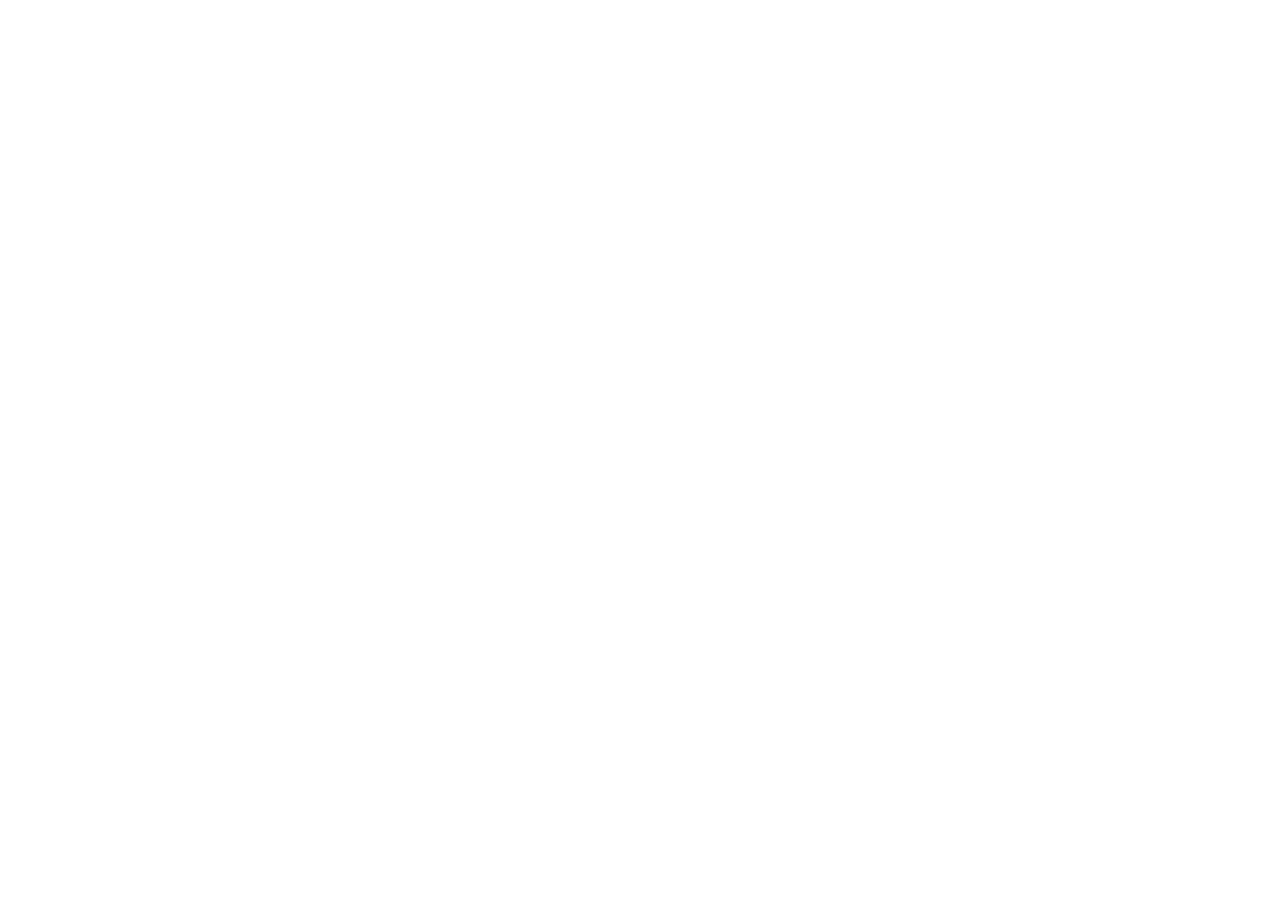
==== login.html @ e429cd85 "在login分支上修改了index和login页面" ====
<!DOCTYPE html>
<html lang="en">
<head>
    <meta charset="UTF-8">
    <meta name="viewport" content="width=device-width, initial-scale=1.0">
    <meta http-equiv="X-UA-Compatible" content="ie=edge">
    <title>Document</title>
</head>
<body>
    
</body>
</html>
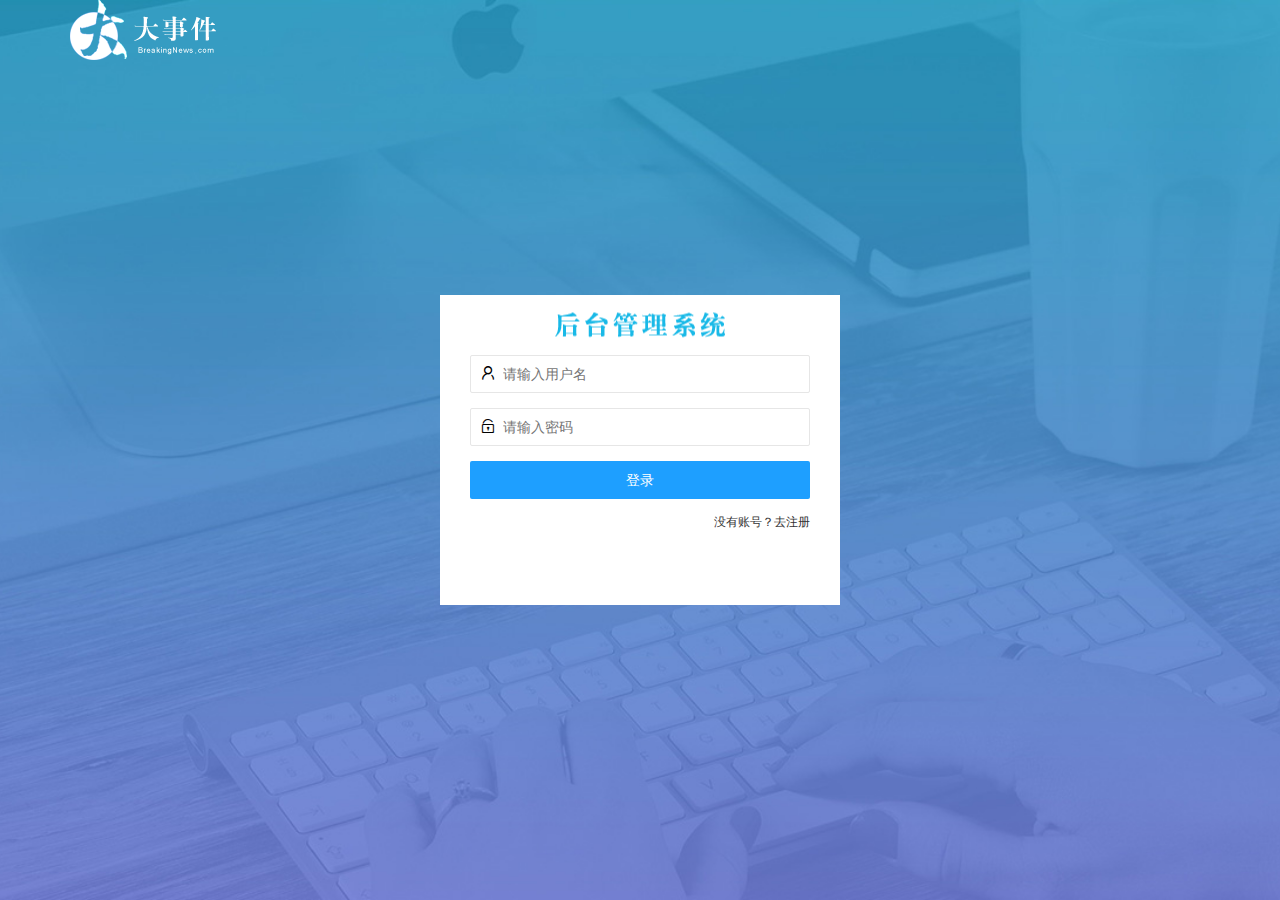
==== commit af716e9b: "在login分支上做了简单的登录页面" ====
--- a/login.html
+++ b/login.html
@@ -4,9 +4,72 @@
     <meta charset="UTF-8">
     <meta name="viewport" content="width=device-width, initial-scale=1.0">
     <meta http-equiv="X-UA-Compatible" content="ie=edge">
-    <title>Document</title>
+    <link rel="stylesheet" href="./assets/css/login.css">
+    <link rel="stylesheet" href="/assets/lib/layui/css/layui.css" />
+    <title>大事件-登录-注册</title>
 </head>
 <body>
-    
+    <!-- logo -->
+    <div class="layui-main">
+        <img src="./assets/images/logo.png" alt="">
+    </div>
+
+    <!-- 登录注册区域 -->
+    <div class="loginAndRegBox">
+        <div class="title-box">
+            <img src="./assets/images/login_title.png" alt="" id="title-pic">
+        </div>
+
+        <!-- 登录的div -->
+        <div class="login-box">
+            <form class="layui-form">
+                <!-- 用户名 -->
+                <div class="layui-form-item">
+                    <i class="layui-icon layui-icon-username"></i>
+                    <input type="text" name="username" required lay-verify="required" placeholder="请输入用户名" autocomplete="off" class="layui-input" />
+                  </div>
+                  <!-- 密码 -->
+                  <div class="layui-form-item">
+                    <i class="layui-icon layui-icon-password"></i>
+                    <input type="password" name="password" required lay-verify="required|pwd" placeholder="请输入密码" autocomplete="off" class="layui-input" />
+                  </div>
+                <div class="layui-form-item">
+                        <button class="layui-btn layui-btn-fluid layui-btn-normal" lay-submit>登录</button>
+                </div>
+                <div class="layui-form-item links">
+                    <a href="javascript:;" id="link_reg">没有账号？去注册</a>
+                </div>
+            </form>    
+        </div>
+
+        <!-- 注册表单 -->
+        <div class="reg-box" style="display:none">
+            <form class="layui-form">
+                <!-- 用户名 -->
+                <div class="layui-form-item">
+                    <i class="layui-icon layui-icon-username"></i>
+                    <input type="text" name="username" required lay-verify="required" placeholder="请输入用户名" autocomplete="off" class="layui-input" />
+                  </div>
+                  <!-- 密码 -->
+                  <div class="layui-form-item">
+                    <i class="layui-icon layui-icon-password"></i>
+                    <input type="password" name="password" required lay-verify="required|pwd" placeholder="请输入密码" autocomplete="off" class="layui-input" />
+                  </div>
+                  <div class="layui-form-item">
+                    <i class="layui-icon layui-icon-password"></i>
+                    <input type="password" name="repassword" required lay-verify="required|pwd" placeholder="请输入密码" autocomplete="off" class="layui-input" />
+                  </div>
+                <div class="layui-form-item">
+                        <button class="layui-btn layui-btn-fluid layui-btn-normal" lay-submit>注册</button>
+                </div>
+                <div class="layui-form-item links">
+                    <a href="javascript:;" id="link_login">去登录</a>
+                </div>
+            </form>    
+        </div>
+    </div>
+
+    <script src="./assets/lib/jquery.js"></script>
+    <script src="./assets/js/login.js"></script>
 </body>
 </html>--- a/assets/css/login.css
+++ b/assets/css/login.css
@@ -0,0 +1,66 @@
+html, body{
+    margin: 0 ;
+    padding: 0;
+    height: 100%;
+    width: 100%;
+    /* 设置背景图片不添加高度设置不显示 */
+    background: url("/assets/images/login_bg.jpg") no-repeat center;
+    /* background-color: purple; */
+
+    background-size: cover;
+}
+
+.logo{
+    background:url("/assets/images/logo.png");
+}
+
+.loginAndRegBox{
+    position: absolute;
+    width: 400px;
+    height: 310px;
+    left: 50%;
+    top: 50%;
+    transform: translate(-50%,-50%);
+    background-color: #fff;
+}
+
+.title-box{
+    position: relative;
+    height: 60px;
+    /* background-color: purple; */
+}
+
+#title-pic{
+    position: absolute;
+    left: 50%;
+    top: 50%;
+    transform: translate(-50%,-50%);
+}
+
+.layui-form{
+    padding: 0 30px;
+}
+
+.links{
+    display: flex;
+    justify-content: flex-end;
+}
+
+.links a {
+    font-size: 12px;
+  }
+
+  .layui-form-item {
+    position: relative;
+  }
+
+  
+  .layui-icon {
+    position: absolute;
+    left: 10px;
+    top: 10px;
+  }
+
+  .layui-input{
+    padding-left: 32px !important;
+  }--- a/assets/lib/layui/css/layui.css
+++ b/assets/lib/layui/css/layui.css
@@ -0,0 +1,2 @@
+/** layui-v2.5.5 MIT License By https://www.layui.com */
+ .layui-inline,img{display:inline-block;vertical-align:middle}h1,h2,h3,h4,h5,h6{font-weight:400}.layui-edge,.layui-header,.layui-inline,.layui-main{position:relative}.layui-body,.layui-edge,.layui-elip{overflow:hidden}.layui-btn,.layui-edge,.layui-inline,img{vertical-align:middle}.layui-btn,.layui-disabled,.layui-icon,.layui-unselect{-moz-user-select:none;-webkit-user-select:none;-ms-user-select:none}.layui-elip,.layui-form-checkbox span,.layui-form-pane .layui-form-label{text-overflow:ellipsis;white-space:nowrap}.layui-breadcrumb,.layui-tree-btnGroup{visibility:hidden}blockquote,body,button,dd,div,dl,dt,form,h1,h2,h3,h4,h5,h6,input,li,ol,p,pre,td,textarea,th,ul{margin:0;padding:0;-webkit-tap-highlight-color:rgba(0,0,0,0)}a:active,a:hover{outline:0}img{border:none}li{list-style:none}table{border-collapse:collapse;border-spacing:0}h4,h5,h6{font-size:100%}button,input,optgroup,option,select,textarea{font-family:inherit;font-size:inherit;font-style:inherit;font-weight:inherit;outline:0}pre{white-space:pre-wrap;white-space:-moz-pre-wrap;white-space:-pre-wrap;white-space:-o-pre-wrap;word-wrap:break-word}body{line-height:24px;font:14px Helvetica Neue,Helvetica,PingFang SC,Tahoma,Arial,sans-serif}hr{height:1px;margin:10px 0;border:0;clear:both}a{color:#333;text-decoration:none}a:hover{color:#777}a cite{font-style:normal;*cursor:pointer}.layui-border-box,.layui-border-box *{box-sizing:border-box}.layui-box,.layui-box *{box-sizing:content-box}.layui-clear{clear:both;*zoom:1}.layui-clear:after{content:'\20';clear:both;*zoom:1;display:block;height:0}.layui-inline{*display:inline;*zoom:1}.layui-edge{display:inline-block;width:0;height:0;border-width:6px;border-style:dashed;border-color:transparent}.layui-edge-top{top:-4px;border-bottom-color:#999;border-bottom-style:solid}.layui-edge-right{border-left-color:#999;border-left-style:solid}.layui-edge-bottom{top:2px;border-top-color:#999;border-top-style:solid}.layui-edge-left{border-right-color:#999;border-right-style:solid}.layui-disabled,.layui-disabled:hover{color:#d2d2d2!important;cursor:not-allowed!important}.layui-circle{border-radius:100%}.layui-show{display:block!important}.layui-hide{display:none!important}@font-face{font-family:layui-icon;src:url(../font/iconfont.eot?v=250);src:url(../font/iconfont.eot?v=250#iefix) format('embedded-opentype'),url(../font/iconfont.woff2?v=250) format('woff2'),url(../font/iconfont.woff?v=250) format('woff'),url(../font/iconfont.ttf?v=250) format('truetype'),url(../font/iconfont.svg?v=250#layui-icon) format('svg')}.layui-icon{font-family:layui-icon!important;font-size:16px;font-style:normal;-webkit-font-smoothing:antialiased;-moz-osx-font-smoothing:grayscale}.layui-icon-reply-fill:before{content:"\e611"}.layui-icon-set-fill:before{content:"\e614"}.layui-icon-menu-fill:before{content:"\e60f"}.layui-icon-search:before{content:"\e615"}.layui-icon-share:before{content:"\e641"}.layui-icon-set-sm:before{content:"\e620"}.layui-icon-engine:before{content:"\e628"}.layui-icon-close:before{content:"\1006"}.layui-icon-close-fill:before{content:"\1007"}.layui-icon-chart-screen:before{content:"\e629"}.layui-icon-star:before{content:"\e600"}.layui-icon-circle-dot:before{content:"\e617"}.layui-icon-chat:before{content:"\e606"}.layui-icon-release:before{content:"\e609"}.layui-icon-list:before{content:"\e60a"}.layui-icon-chart:before{content:"\e62c"}.layui-icon-ok-circle:before{content:"\1005"}.layui-icon-layim-theme:before{content:"\e61b"}.layui-icon-table:before{content:"\e62d"}.layui-icon-right:before{content:"\e602"}.layui-icon-left:before{content:"\e603"}.layui-icon-cart-simple:before{content:"\e698"}.layui-icon-face-cry:before{content:"\e69c"}.layui-icon-face-smile:before{content:"\e6af"}.layui-icon-survey:before{content:"\e6b2"}.layui-icon-tree:before{content:"\e62e"}.layui-icon-upload-circle:before{content:"\e62f"}.layui-icon-add-circle:before{content:"\e61f"}.layui-icon-download-circle:before{content:"\e601"}.layui-icon-templeate-1:before{content:"\e630"}.layui-icon-util:before{content:"\e631"}.layui-icon-face-surprised:before{content:"\e664"}.layui-icon-edit:before{content:"\e642"}.layui-icon-speaker:before{content:"\e645"}.layui-icon-down:before{content:"\e61a"}.layui-icon-file:before{content:"\e621"}.layui-icon-layouts:before{content:"\e632"}.layui-icon-rate-half:before{content:"\e6c9"}.layui-icon-add-circle-fine:before{content:"\e608"}.layui-icon-prev-circle:before{content:"\e633"}.layui-icon-read:before{content:"\e705"}.layui-icon-404:before{content:"\e61c"}.layui-icon-carousel:before{content:"\e634"}.layui-icon-help:before{content:"\e607"}.layui-icon-code-circle:before{content:"\e635"}.layui-icon-water:before{content:"\e636"}.layui-icon-username:before{content:"\e66f"}.layui-icon-find-fill:before{content:"\e670"}.layui-icon-about:before{content:"\e60b"}.layui-icon-location:before{content:"\e715"}.layui-icon-up:before{content:"\e619"}.layui-icon-pause:before{content:"\e651"}.layui-icon-date:before{content:"\e637"}.layui-icon-layim-uploadfile:before{content:"\e61d"}.layui-icon-delete:before{content:"\e640"}.layui-icon-play:before{content:"\e652"}.layui-icon-top:before{content:"\e604"}.layui-icon-friends:before{content:"\e612"}.layui-icon-refresh-3:before{content:"\e9aa"}.layui-icon-ok:before{content:"\e605"}.layui-icon-layer:before{content:"\e638"}.layui-icon-face-smile-fine:before{content:"\e60c"}.layui-icon-dollar:before{content:"\e659"}.layui-icon-group:before{content:"\e613"}.layui-icon-layim-download:before{content:"\e61e"}.layui-icon-picture-fine:before{content:"\e60d"}.layui-icon-link:before{content:"\e64c"}.layui-icon-diamond:before{content:"\e735"}.layui-icon-log:before{content:"\e60e"}.layui-icon-rate-solid:before{content:"\e67a"}.layui-icon-fonts-del:before{content:"\e64f"}.layui-icon-unlink:before{content:"\e64d"}.layui-icon-fonts-clear:before{content:"\e639"}.layui-icon-triangle-r:before{content:"\e623"}.layui-icon-circle:before{content:"\e63f"}.layui-icon-radio:before{content:"\e643"}.layui-icon-align-center:before{content:"\e647"}.layui-icon-align-right:before{content:"\e648"}.layui-icon-align-left:before{content:"\e649"}.layui-icon-loading-1:before{content:"\e63e"}.layui-icon-return:before{content:"\e65c"}.layui-icon-fonts-strong:before{content:"\e62b"}.layui-icon-upload:before{content:"\e67c"}.layui-icon-dialogue:before{content:"\e63a"}.layui-icon-video:before{content:"\e6ed"}.layui-icon-headset:before{content:"\e6fc"}.layui-icon-cellphone-fine:before{content:"\e63b"}.layui-icon-add-1:before{content:"\e654"}.layui-icon-face-smile-b:before{content:"\e650"}.layui-icon-fonts-html:before{content:"\e64b"}.layui-icon-form:before{content:"\e63c"}.layui-icon-cart:before{content:"\e657"}.layui-icon-camera-fill:before{content:"\e65d"}.layui-icon-tabs:before{content:"\e62a"}.layui-icon-fonts-code:before{content:"\e64e"}.layui-icon-fire:before{content:"\e756"}.layui-icon-set:before{content:"\e716"}.layui-icon-fonts-u:before{content:"\e646"}.layui-icon-triangle-d:before{content:"\e625"}.layui-icon-tips:before{content:"\e702"}.layui-icon-picture:before{content:"\e64a"}.layui-icon-more-vertical:before{content:"\e671"}.layui-icon-flag:before{content:"\e66c"}.layui-icon-loading:before{content:"\e63d"}.layui-icon-fonts-i:before{content:"\e644"}.layui-icon-refresh-1:before{content:"\e666"}.layui-icon-rmb:before{content:"\e65e"}.layui-icon-home:before{content:"\e68e"}.layui-icon-user:before{content:"\e770"}.layui-icon-notice:before{content:"\e667"}.layui-icon-login-weibo:before{content:"\e675"}.layui-icon-voice:before{content:"\e688"}.layui-icon-upload-drag:before{content:"\e681"}.layui-icon-login-qq:before{content:"\e676"}.layui-icon-snowflake:before{content:"\e6b1"}.layui-icon-file-b:before{content:"\e655"}.layui-icon-template:before{content:"\e663"}.layui-icon-auz:before{content:"\e672"}.layui-icon-console:before{content:"\e665"}.layui-icon-app:before{content:"\e653"}.layui-icon-prev:before{content:"\e65a"}.layui-icon-website:before{content:"\e7ae"}.layui-icon-next:before{content:"\e65b"}.layui-icon-component:before{content:"\e857"}.layui-icon-more:before{content:"\e65f"}.layui-icon-login-wechat:before{content:"\e677"}.layui-icon-shrink-right:before{content:"\e668"}.layui-icon-spread-left:before{content:"\e66b"}.layui-icon-camera:before{content:"\e660"}.layui-icon-note:before{content:"\e66e"}.layui-icon-refresh:before{content:"\e669"}.layui-icon-female:before{content:"\e661"}.layui-icon-male:before{content:"\e662"}.layui-icon-password:before{content:"\e673"}.layui-icon-senior:before{content:"\e674"}.layui-icon-theme:before{content:"\e66a"}.layui-icon-tread:before{content:"\e6c5"}.layui-icon-praise:before{content:"\e6c6"}.layui-icon-star-fill:before{content:"\e658"}.layui-icon-rate:before{content:"\e67b"}.layui-icon-template-1:before{content:"\e656"}.layui-icon-vercode:before{content:"\e679"}.layui-icon-cellphone:before{content:"\e678"}.layui-icon-screen-full:before{content:"\e622"}.layui-icon-screen-restore:before{content:"\e758"}.layui-icon-cols:before{content:"\e610"}.layui-icon-export:before{content:"\e67d"}.layui-icon-print:before{content:"\e66d"}.layui-icon-slider:before{content:"\e714"}.layui-icon-addition:before{content:"\e624"}.layui-icon-subtraction:before{content:"\e67e"}.layui-icon-service:before{content:"\e626"}.layui-icon-transfer:before{content:"\e691"}.layui-main{width:1140px;margin:0 auto}.layui-header{z-index:1000;height:60px}.layui-header a:hover{transition:all .5s;-webkit-transition:all .5s}.layui-side{position:fixed;left:0;top:0;bottom:0;z-index:999;width:200px;overflow-x:hidden}.layui-side-scroll{position:relative;width:220px;height:100%;overflow-x:hidden}.layui-body{position:absolute;left:200px;right:0;top:0;bottom:0;z-index:998;width:auto;overflow-y:auto;box-sizing:border-box}.layui-layout-body{overflow:hidden}.layui-layout-admin .layui-header{background-color:#23262E}.layui-layout-admin .layui-side{top:60px;width:200px;overflow-x:hidden}.layui-layout-admin .layui-body{position:fixed;top:60px;bottom:44px}.layui-layout-admin .layui-main{width:auto;margin:0 15px}.layui-layout-admin .layui-footer{position:fixed;left:200px;right:0;bottom:0;height:44px;line-height:44px;padding:0 15px;background-color:#eee}.layui-layout-admin .layui-logo{position:absolute;left:0;top:0;width:200px;height:100%;line-height:60px;text-align:center;color:#009688;font-size:16px}.layui-layout-admin .layui-header .layui-nav{background:0 0}.layui-layout-left{position:absolute!important;left:200px;top:0}.layui-layout-right{position:absolute!important;right:0;top:0}.layui-container{position:relative;margin:0 auto;padding:0 15px;box-sizing:border-box}.layui-fluid{position:relative;margin:0 auto;padding:0 15px}.layui-row:after,.layui-row:before{content:'';display:block;clear:both}.layui-col-lg1,.layui-col-lg10,.layui-col-lg11,.layui-col-lg12,.layui-col-lg2,.layui-col-lg3,.layui-col-lg4,.layui-col-lg5,.layui-col-lg6,.layui-col-lg7,.layui-col-lg8,.layui-col-lg9,.layui-col-md1,.layui-col-md10,.layui-col-md11,.layui-col-md12,.layui-col-md2,.layui-col-md3,.layui-col-md4,.layui-col-md5,.layui-col-md6,.layui-col-md7,.layui-col-md8,.layui-col-md9,.layui-col-sm1,.layui-col-sm10,.layui-col-sm11,.layui-col-sm12,.layui-col-sm2,.layui-col-sm3,.layui-col-sm4,.layui-col-sm5,.layui-col-sm6,.layui-col-sm7,.layui-col-sm8,.layui-col-sm9,.layui-col-xs1,.layui-col-xs10,.layui-col-xs11,.layui-col-xs12,.layui-col-xs2,.layui-col-xs3,.layui-col-xs4,.layui-col-xs5,.layui-col-xs6,.layui-col-xs7,.layui-col-xs8,.layui-col-xs9{position:relative;display:block;box-sizing:border-box}.layui-col-xs1,.layui-col-xs10,.layui-col-xs11,.layui-col-xs12,.layui-col-xs2,.layui-col-xs3,.layui-col-xs4,.layui-col-xs5,.layui-col-xs6,.layui-col-xs7,.layui-col-xs8,.layui-col-xs9{float:left}.layui-col-xs1{width:8.33333333%}.layui-col-xs2{width:16.66666667%}.layui-col-xs3{width:25%}.layui-col-xs4{width:33.33333333%}.layui-col-xs5{width:41.66666667%}.layui-col-xs6{width:50%}.layui-col-xs7{width:58.33333333%}.layui-col-xs8{width:66.66666667%}.layui-col-xs9{width:75%}.layui-col-xs10{width:83.33333333%}.layui-col-xs11{width:91.66666667%}.layui-col-xs12{width:100%}.layui-col-xs-offset1{margin-left:8.33333333%}.layui-col-xs-offset2{margin-left:16.66666667%}.layui-col-xs-offset3{margin-left:25%}.layui-col-xs-offset4{margin-left:33.33333333%}.layui-col-xs-offset5{margin-left:41.66666667%}.layui-col-xs-offset6{margin-left:50%}.layui-col-xs-offset7{margin-left:58.33333333%}.layui-col-xs-offset8{margin-left:66.66666667%}.layui-col-xs-offset9{margin-left:75%}.layui-col-xs-offset10{margin-left:83.33333333%}.layui-col-xs-offset11{margin-left:91.66666667%}.layui-col-xs-offset12{margin-left:100%}@media screen and (max-width:768px){.layui-hide-xs{display:none!important}.layui-show-xs-block{display:block!important}.layui-show-xs-inline{display:inline!important}.layui-show-xs-inline-block{display:inline-block!important}}@media screen and (min-width:768px){.layui-container{width:750px}.layui-hide-sm{display:none!important}.layui-show-sm-block{display:block!important}.layui-show-sm-inline{display:inline!important}.layui-show-sm-inline-block{display:inline-block!important}.layui-col-sm1,.layui-col-sm10,.layui-col-sm11,.layui-col-sm12,.layui-col-sm2,.layui-col-sm3,.layui-col-sm4,.layui-col-sm5,.layui-col-sm6,.layui-col-sm7,.layui-col-sm8,.layui-col-sm9{float:left}.layui-col-sm1{width:8.33333333%}.layui-col-sm2{width:16.66666667%}.layui-col-sm3{width:25%}.layui-col-sm4{width:33.33333333%}.layui-col-sm5{width:41.66666667%}.layui-col-sm6{width:50%}.layui-col-sm7{width:58.33333333%}.layui-col-sm8{width:66.66666667%}.layui-col-sm9{width:75%}.layui-col-sm10{width:83.33333333%}.layui-col-sm11{width:91.66666667%}.layui-col-sm12{width:100%}.layui-col-sm-offset1{margin-left:8.33333333%}.layui-col-sm-offset2{margin-left:16.66666667%}.layui-col-sm-offset3{margin-left:25%}.layui-col-sm-offset4{margin-left:33.33333333%}.layui-col-sm-offset5{margin-left:41.66666667%}.layui-col-sm-offset6{margin-left:50%}.layui-col-sm-offset7{margin-left:58.33333333%}.layui-col-sm-offset8{margin-left:66.66666667%}.layui-col-sm-offset9{margin-left:75%}.layui-col-sm-offset10{margin-left:83.33333333%}.layui-col-sm-offset11{margin-left:91.66666667%}.layui-col-sm-offset12{margin-left:100%}}@media screen and (min-width:992px){.layui-container{width:970px}.layui-hide-md{display:none!important}.layui-show-md-block{display:block!important}.layui-show-md-inline{display:inline!important}.layui-show-md-inline-block{display:inline-block!important}.layui-col-md1,.layui-col-md10,.layui-col-md11,.layui-col-md12,.layui-col-md2,.layui-col-md3,.layui-col-md4,.layui-col-md5,.layui-col-md6,.layui-col-md7,.layui-col-md8,.layui-col-md9{float:left}.layui-col-md1{width:8.33333333%}.layui-col-md2{width:16.66666667%}.layui-col-md3{width:25%}.layui-col-md4{width:33.33333333%}.layui-col-md5{width:41.66666667%}.layui-col-md6{width:50%}.layui-col-md7{width:58.33333333%}.layui-col-md8{width:66.66666667%}.layui-col-md9{width:75%}.layui-col-md10{width:83.33333333%}.layui-col-md11{width:91.66666667%}.layui-col-md12{width:100%}.layui-col-md-offset1{margin-left:8.33333333%}.layui-col-md-offset2{margin-left:16.66666667%}.layui-col-md-offset3{margin-left:25%}.layui-col-md-offset4{margin-left:33.33333333%}.layui-col-md-offset5{margin-left:41.66666667%}.layui-col-md-offset6{margin-left:50%}.layui-col-md-offset7{margin-left:58.33333333%}.layui-col-md-offset8{margin-left:66.66666667%}.layui-col-md-offset9{margin-left:75%}.layui-col-md-offset10{margin-left:83.33333333%}.layui-col-md-offset11{margin-left:91.66666667%}.layui-col-md-offset12{margin-left:100%}}@media screen and (min-width:1200px){.layui-container{width:1170px}.layui-hide-lg{display:none!important}.layui-show-lg-block{display:block!important}.layui-show-lg-inline{display:inline!important}.layui-show-lg-inline-block{display:inline-block!important}.layui-col-lg1,.layui-col-lg10,.layui-col-lg11,.layui-col-lg12,.layui-col-lg2,.layui-col-lg3,.layui-col-lg4,.layui-col-lg5,.layui-col-lg6,.layui-col-lg7,.layui-col-lg8,.layui-col-lg9{float:left}.layui-col-lg1{width:8.33333333%}.layui-col-lg2{width:16.66666667%}.layui-col-lg3{width:25%}.layui-col-lg4{width:33.33333333%}.layui-col-lg5{width:41.66666667%}.layui-col-lg6{width:50%}.layui-col-lg7{width:58.33333333%}.layui-col-lg8{width:66.66666667%}.layui-col-lg9{width:75%}.layui-col-lg10{width:83.33333333%}.layui-col-lg11{width:91.66666667%}.layui-col-lg12{width:100%}.layui-col-lg-offset1{margin-left:8.33333333%}.layui-col-lg-offset2{margin-left:16.66666667%}.layui-col-lg-offset3{margin-left:25%}.layui-col-lg-offset4{margin-left:33.33333333%}.layui-col-lg-offset5{margin-left:41.66666667%}.layui-col-lg-offset6{margin-left:50%}.layui-col-lg-offset7{margin-left:58.33333333%}.layui-col-lg-offset8{margin-left:66.66666667%}.layui-col-lg-offset9{margin-left:75%}.layui-col-lg-offset10{margin-left:83.33333333%}.layui-col-lg-offset11{margin-left:91.66666667%}.layui-col-lg-offset12{margin-left:100%}}.layui-col-space1{margin:-.5px}.layui-col-space1>*{padding:.5px}.layui-col-space3{margin:-1.5px}.layui-col-space3>*{padding:1.5px}.layui-col-space5{margin:-2.5px}.layui-col-space5>*{padding:2.5px}.layui-col-space8{margin:-3.5px}.layui-col-space8>*{padding:3.5px}.layui-col-space10{margin:-5px}.layui-col-space10>*{padding:5px}.layui-col-space12{margin:-6px}.layui-col-space12>*{padding:6px}.layui-col-space15{margin:-7.5px}.layui-col-space15>*{padding:7.5px}.layui-col-space18{margin:-9px}.layui-col-space18>*{padding:9px}.layui-col-space20{margin:-10px}.layui-col-space20>*{padding:10px}.layui-col-space22{margin:-11px}.layui-col-space22>*{padding:11px}.layui-col-space25{margin:-12.5px}.layui-col-space25>*{padding:12.5px}.layui-col-space30{margin:-15px}.layui-col-space30>*{padding:15px}.layui-btn,.layui-input,.layui-select,.layui-textarea,.layui-upload-button{outline:0;-webkit-appearance:none;transition:all .3s;-webkit-transition:all .3s;box-sizing:border-box}.layui-elem-quote{margin-bottom:10px;padding:15px;line-height:22px;border-left:5px solid #009688;border-radius:0 2px 2px 0;background-color:#f2f2f2}.layui-quote-nm{border-style:solid;border-width:1px 1px 1px 5px;background:0 0}.layui-elem-field{margin-bottom:10px;padding:0;border-width:1px;border-style:solid}.layui-elem-field legend{margin-left:20px;padding:0 10px;font-size:20px;font-weight:300}.layui-field-title{margin:10px 0 20px;border-width:1px 0 0}.layui-field-box{padding:10px 15px}.layui-field-title .layui-field-box{padding:10px 0}.layui-progress{position:relative;height:6px;border-radius:20px;background-color:#e2e2e2}.layui-progress-bar{position:absolute;left:0;top:0;width:0;max-width:100%;height:6px;border-radius:20px;text-align:right;background-color:#5FB878;transition:all .3s;-webkit-transition:all .3s}.layui-progress-big,.layui-progress-big .layui-progress-bar{height:18px;line-height:18px}.layui-progress-text{position:relative;top:-20px;line-height:18px;font-size:12px;color:#666}.layui-progress-big .layui-progress-text{position:static;padding:0 10px;color:#fff}.layui-collapse{border-width:1px;border-style:solid;border-radius:2px}.layui-colla-content,.layui-colla-item{border-top-width:1px;border-top-style:solid}.layui-colla-item:first-child{border-top:none}.layui-colla-title{position:relative;height:42px;line-height:42px;padding:0 15px 0 35px;color:#333;background-color:#f2f2f2;cursor:pointer;font-size:14px;overflow:hidden}.layui-colla-content{display:none;padding:10px 15px;line-height:22px;color:#666}.layui-colla-icon{position:absolute;left:15px;top:0;font-size:14px}.layui-card{margin-bottom:15px;border-radius:2px;background-color:#fff;box-shadow:0 1px 2px 0 rgba(0,0,0,.05)}.layui-card:last-child{margin-bottom:0}.layui-card-header{position:relative;height:42px;line-height:42px;padding:0 15px;border-bottom:1px solid #f6f6f6;color:#333;border-radius:2px 2px 0 0;font-size:14px}.layui-bg-black,.layui-bg-blue,.layui-bg-cyan,.layui-bg-green,.layui-bg-orange,.layui-bg-red{color:#fff!important}.layui-card-body{position:relative;padding:10px 15px;line-height:24px}.layui-card-body[pad15]{padding:15px}.layui-card-body[pad20]{padding:20px}.layui-card-body .layui-table{margin:5px 0}.layui-card .layui-tab{margin:0}.layui-panel-window{position:relative;padding:15px;border-radius:0;border-top:5px solid #E6E6E6;background-color:#fff}.layui-auxiliar-moving{position:fixed;left:0;right:0;top:0;bottom:0;width:100%;height:100%;background:0 0;z-index:9999999999}.layui-form-label,.layui-form-mid,.layui-form-select,.layui-input-block,.layui-input-inline,.layui-textarea{position:relative}.layui-bg-red{background-color:#FF5722!important}.layui-bg-orange{background-color:#FFB800!important}.layui-bg-green{background-color:#009688!important}.layui-bg-cyan{background-color:#2F4056!important}.layui-bg-blue{background-color:#1E9FFF!important}.layui-bg-black{background-color:#393D49!important}.layui-bg-gray{background-color:#eee!important;color:#666!important}.layui-badge-rim,.layui-colla-content,.layui-colla-item,.layui-collapse,.layui-elem-field,.layui-form-pane .layui-form-item[pane],.layui-form-pane .layui-form-label,.layui-input,.layui-layedit,.layui-layedit-tool,.layui-quote-nm,.layui-select,.layui-tab-bar,.layui-tab-card,.layui-tab-title,.layui-tab-title .layui-this:after,.layui-textarea{border-color:#e6e6e6}.layui-timeline-item:before,hr{background-color:#e6e6e6}.layui-text{line-height:22px;font-size:14px;color:#666}.layui-text h1,.layui-text h2,.layui-text h3{font-weight:500;color:#333}.layui-text h1{font-size:30px}.layui-text h2{font-size:24px}.layui-text h3{font-size:18px}.layui-text a:not(.layui-btn){color:#01AAED}.layui-text a:not(.layui-btn):hover{text-decoration:underline}.layui-text ul{padding:5px 0 5px 15px}.layui-text ul li{margin-top:5px;list-style-type:disc}.layui-text em,.layui-word-aux{color:#999!important;padding:0 5px!important}.layui-btn{display:inline-block;height:38px;line-height:38px;padding:0 18px;background-color:#009688;color:#fff;white-space:nowrap;text-align:center;font-size:14px;border:none;border-radius:2px;cursor:pointer}.layui-btn:hover{opacity:.8;filter:alpha(opacity=80);color:#fff}.layui-btn:active{opacity:1;filter:alpha(opacity=100)}.layui-btn+.layui-btn{margin-left:10px}.layui-btn-container{font-size:0}.layui-btn-container .layui-btn{margin-right:10px;margin-bottom:10px}.layui-btn-container .layui-btn+.layui-btn{margin-left:0}.layui-table .layui-btn-container .layui-btn{margin-bottom:9px}.layui-btn-radius{border-radius:100px}.layui-btn .layui-icon{margin-right:3px;font-size:18px;vertical-align:bottom;vertical-align:middle\9}.layui-btn-primary{border:1px solid #C9C9C9;background-color:#fff;color:#555}.layui-btn-primary:hover{border-color:#009688;color:#333}.layui-btn-normal{background-color:#1E9FFF}.layui-btn-warm{background-color:#FFB800}.layui-btn-danger{background-color:#FF5722}.layui-btn-checked{background-color:#5FB878}.layui-btn-disabled,.layui-btn-disabled:active,.layui-btn-disabled:hover{border:1px solid #e6e6e6;background-color:#FBFBFB;color:#C9C9C9;cursor:not-allowed;opacity:1}.layui-btn-lg{height:44px;line-height:44px;padding:0 25px;font-size:16px}.layui-btn-sm{height:30px;line-height:30px;padding:0 10px;font-size:12px}.layui-btn-sm i{font-size:16px!important}.layui-btn-xs{height:22px;line-height:22px;padding:0 5px;font-size:12px}.layui-btn-xs i{font-size:14px!important}.layui-btn-group{display:inline-block;vertical-align:middle;font-size:0}.layui-btn-group .layui-btn{margin-left:0!important;margin-right:0!important;border-left:1px solid rgba(255,255,255,.5);border-radius:0}.layui-btn-group .layui-btn-primary{border-left:none}.layui-btn-group .layui-btn-primary:hover{border-color:#C9C9C9;color:#009688}.layui-btn-group .layui-btn:first-child{border-left:none;border-radius:2px 0 0 2px}.layui-btn-group .layui-btn-primary:first-child{border-left:1px solid #c9c9c9}.layui-btn-group .layui-btn:last-child{border-radius:0 2px 2px 0}.layui-btn-group .layui-btn+.layui-btn{margin-left:0}.layui-btn-group+.layui-btn-group{margin-left:10px}.layui-btn-fluid{width:100%}.layui-input,.layui-select,.layui-textarea{height:38px;line-height:1.3;line-height:38px\9;border-width:1px;border-style:solid;background-color:#fff;border-radius:2px}.layui-input::-webkit-input-placeholder,.layui-select::-webkit-input-placeholder,.layui-textarea::-webkit-input-placeholder{line-height:1.3}.layui-input,.layui-textarea{display:block;width:100%;padding-left:10px}.layui-input:hover,.layui-textarea:hover{border-color:#D2D2D2!important}.layui-input:focus,.layui-textarea:focus{border-color:#C9C9C9!important}.layui-textarea{min-height:100px;height:auto;line-height:20px;padding:6px 10px;resize:vertical}.layui-select{padding:0 10px}.layui-form input[type=checkbox],.layui-form input[type=radio],.layui-form select{display:none}.layui-form [lay-ignore]{display:initial}.layui-form-item{margin-bottom:15px;clear:both;*zoom:1}.layui-form-item:after{content:'\20';clear:both;*zoom:1;display:block;height:0}.layui-form-label{float:left;display:block;padding:9px 15px;width:80px;font-weight:400;line-height:20px;text-align:right}.layui-form-label-col{display:block;float:none;padding:9px 0;line-height:20px;text-align:left}.layui-form-item .layui-inline{margin-bottom:5px;margin-right:10px}.layui-input-block{margin-left:110px;min-height:36px}.layui-input-inline{display:inline-block;vertical-align:middle}.layui-form-item .layui-input-inline{float:left;width:190px;margin-right:10px}.layui-form-text .layui-input-inline{width:auto}.layui-form-mid{float:left;display:block;padding:9px 0!important;line-height:20px;margin-right:10px}.layui-form-danger+.layui-form-select .layui-input,.layui-form-danger:focus{border-color:#FF5722!important}.layui-form-select .layui-input{padding-right:30px;cursor:pointer}.layui-form-select .layui-edge{position:absolute;right:10px;top:50%;margin-top:-3px;cursor:pointer;border-width:6px;border-top-color:#c2c2c2;border-top-style:solid;transition:all .3s;-webkit-transition:all .3s}.layui-form-select dl{display:none;position:absolute;left:0;top:42px;padding:5px 0;z-index:899;min-width:100%;border:1px solid #d2d2d2;max-height:300px;overflow-y:auto;background-color:#fff;border-radius:2px;box-shadow:0 2px 4px rgba(0,0,0,.12);box-sizing:border-box}.layui-form-select dl dd,.layui-form-select dl dt{padding:0 10px;line-height:36px;white-space:nowrap;overflow:hidden;text-overflow:ellipsis}.layui-form-select dl dt{font-size:12px;color:#999}.layui-form-select dl dd{cursor:pointer}.layui-form-select dl dd:hover{background-color:#f2f2f2;-webkit-transition:.5s all;transition:.5s all}.layui-form-select .layui-select-group dd{padding-left:20px}.layui-form-select dl dd.layui-select-tips{padding-left:10px!important;color:#999}.layui-form-select dl dd.layui-this{background-color:#5FB878;color:#fff}.layui-form-checkbox,.layui-form-select dl dd.layui-disabled{background-color:#fff}.layui-form-selected dl{display:block}.layui-form-checkbox,.layui-form-checkbox *,.layui-form-switch{display:inline-block;vertical-align:middle}.layui-form-selected .layui-edge{margin-top:-9px;-webkit-transform:rotate(180deg);transform:rotate(180deg);margin-top:-3px\9}:root .layui-form-selected .layui-edge{margin-top:-9px\0/IE9}.layui-form-selectup dl{top:auto;bottom:42px}.layui-select-none{margin:5px 0;text-align:center;color:#999}.layui-select-disabled .layui-disabled{border-color:#eee!important}.layui-select-disabled .layui-edge{border-top-color:#d2d2d2}.layui-form-checkbox{position:relative;height:30px;line-height:30px;margin-right:10px;padding-right:30px;cursor:pointer;font-size:0;-webkit-transition:.1s linear;transition:.1s linear;box-sizing:border-box}.layui-form-checkbox span{padding:0 10px;height:100%;font-size:14px;border-radius:2px 0 0 2px;background-color:#d2d2d2;color:#fff;overflow:hidden}.layui-form-checkbox:hover span{background-color:#c2c2c2}.layui-form-checkbox i{position:absolute;right:0;top:0;width:30px;height:28px;border:1px solid #d2d2d2;border-left:none;border-radius:0 2px 2px 0;color:#fff;font-size:20px;text-align:center}.layui-form-checkbox:hover i{border-color:#c2c2c2;color:#c2c2c2}.layui-form-checked,.layui-form-checked:hover{border-color:#5FB878}.layui-form-checked span,.layui-form-checked:hover span{background-color:#5FB878}.layui-form-checked i,.layui-form-checked:hover i{color:#5FB878}.layui-form-item .layui-form-checkbox{margin-top:4px}.layui-form-checkbox[lay-skin=primary]{height:auto!important;line-height:normal!important;min-width:18px;min-height:18px;border:none!important;margin-right:0;padding-left:28px;padding-right:0;background:0 0}.layui-form-checkbox[lay-skin=primary] span{padding-left:0;padding-right:15px;line-height:18px;background:0 0;color:#666}.layui-form-checkbox[lay-skin=primary] i{right:auto;left:0;width:16px;height:16px;line-height:16px;border:1px solid #d2d2d2;font-size:12px;border-radius:2px;background-color:#fff;-webkit-transition:.1s linear;transition:.1s linear}.layui-form-checkbox[lay-skin=primary]:hover i{border-color:#5FB878;color:#fff}.layui-form-checked[lay-skin=primary] i{border-color:#5FB878!important;background-color:#5FB878;color:#fff}.layui-checkbox-disbaled[lay-skin=primary] span{background:0 0!important;color:#c2c2c2}.layui-checkbox-disbaled[lay-skin=primary]:hover i{border-color:#d2d2d2}.layui-form-item .layui-form-checkbox[lay-skin=primary]{margin-top:10px}.layui-form-switch{position:relative;height:22px;line-height:22px;min-width:35px;padding:0 5px;margin-top:8px;border:1px solid #d2d2d2;border-radius:20px;cursor:pointer;background-color:#fff;-webkit-transition:.1s linear;transition:.1s linear}.layui-form-switch i{position:absolute;left:5px;top:3px;width:16px;height:16px;border-radius:20px;background-color:#d2d2d2;-webkit-transition:.1s linear;transition:.1s linear}.layui-form-switch em{position:relative;top:0;width:25px;margin-left:21px;padding:0!important;text-align:center!important;color:#999!important;font-style:normal!important;font-size:12px}.layui-form-onswitch{border-color:#5FB878;background-color:#5FB878}.layui-checkbox-disbaled,.layui-checkbox-disbaled i{border-color:#e2e2e2!important}.layui-form-onswitch i{left:100%;margin-left:-21px;background-color:#fff}.layui-form-onswitch em{margin-left:5px;margin-right:21px;color:#fff!important}.layui-checkbox-disbaled span{background-color:#e2e2e2!important}.layui-checkbox-disbaled:hover i{color:#fff!important}[lay-radio]{display:none}.layui-form-radio,.layui-form-radio *{display:inline-block;vertical-align:middle}.layui-form-radio{line-height:28px;margin:6px 10px 0 0;padding-right:10px;cursor:pointer;font-size:0}.layui-form-radio *{font-size:14px}.layui-form-radio>i{margin-right:8px;font-size:22px;color:#c2c2c2}.layui-form-radio>i:hover,.layui-form-radioed>i{color:#5FB878}.layui-radio-disbaled>i{color:#e2e2e2!important}.layui-form-pane .layui-form-label{width:110px;padding:8px 15px;height:38px;line-height:20px;border-width:1px;border-style:solid;border-radius:2px 0 0 2px;text-align:center;background-color:#FBFBFB;overflow:hidden;box-sizing:border-box}.layui-form-pane .layui-input-inline{margin-left:-1px}.layui-form-pane .layui-input-block{margin-left:110px;left:-1px}.layui-form-pane .layui-input{border-radius:0 2px 2px 0}.layui-form-pane .layui-form-text .layui-form-label{float:none;width:100%;border-radius:2px;box-sizing:border-box;text-align:left}.layui-form-pane .layui-form-text .layui-input-inline{display:block;margin:0;top:-1px;clear:both}.layui-form-pane .layui-form-text .layui-input-block{margin:0;left:0;top:-1px}.layui-form-pane .layui-form-text .layui-textarea{min-height:100px;border-radius:0 0 2px 2px}.layui-form-pane .layui-form-checkbox{margin:4px 0 4px 10px}.layui-form-pane .layui-form-radio,.layui-form-pane .layui-form-switch{margin-top:6px;margin-left:10px}.layui-form-pane .layui-form-item[pane]{position:relative;border-width:1px;border-style:solid}.layui-form-pane .layui-form-item[pane] .layui-form-label{position:absolute;left:0;top:0;height:100%;border-width:0 1px 0 0}.layui-form-pane .layui-form-item[pane] .layui-input-inline{margin-left:110px}@media screen and (max-width:450px){.layui-form-item .layui-form-label{text-overflow:ellipsis;overflow:hidden;white-space:nowrap}.layui-form-item .layui-inline{display:block;margin-right:0;margin-bottom:20px;clear:both}.layui-form-item .layui-inline:after{content:'\20';clear:both;display:block;height:0}.layui-form-item .layui-input-inline{display:block;float:none;left:-3px;width:auto;margin:0 0 10px 112px}.layui-form-item .layui-input-inline+.layui-form-mid{margin-left:110px;top:-5px;padding:0}.layui-form-item .layui-form-checkbox{margin-right:5px;margin-bottom:5px}}.layui-layedit{border-width:1px;border-style:solid;border-radius:2px}.layui-layedit-tool{padding:3px 5px;border-bottom-width:1px;border-bottom-style:solid;font-size:0}.layedit-tool-fixed{position:fixed;top:0;border-top:1px solid #e2e2e2}.layui-layedit-tool .layedit-tool-mid,.layui-layedit-tool .layui-icon{display:inline-block;vertical-align:middle;text-align:center;font-size:14px}.layui-layedit-tool .layui-icon{position:relative;width:32px;height:30px;line-height:30px;margin:3px 5px;color:#777;cursor:pointer;border-radius:2px}.layui-layedit-tool .layui-icon:hover{color:#393D49}.layui-layedit-tool .layui-icon:active{color:#000}.layui-layedit-tool .layedit-tool-active{background-color:#e2e2e2;color:#000}.layui-layedit-tool .layui-disabled,.layui-layedit-tool .layui-disabled:hover{color:#d2d2d2;cursor:not-allowed}.layui-layedit-tool .layedit-tool-mid{width:1px;height:18px;margin:0 10px;background-color:#d2d2d2}.layedit-tool-html{width:50px!important;font-size:30px!important}.layedit-tool-b,.layedit-tool-code,.layedit-tool-help{font-size:16px!important}.layedit-tool-d,.layedit-tool-face,.layedit-tool-image,.layedit-tool-unlink{font-size:18px!important}.layedit-tool-image input{position:absolute;font-size:0;left:0;top:0;width:100%;height:100%;opacity:.01;filter:Alpha(opacity=1);cursor:pointer}.layui-layedit-iframe iframe{display:block;width:100%}#LAY_layedit_code{overflow:hidden}.layui-laypage{display:inline-block;*display:inline;*zoom:1;vertical-align:middle;margin:10px 0;font-size:0}.layui-laypage>a:first-child,.layui-laypage>a:first-child em{border-radius:2px 0 0 2px}.layui-laypage>a:last-child,.layui-laypage>a:last-child em{border-radius:0 2px 2px 0}.layui-laypage>:first-child{margin-left:0!important}.layui-laypage>:last-child{margin-right:0!important}.layui-laypage a,.layui-laypage button,.layui-laypage input,.layui-laypage select,.layui-laypage span{border:1px solid #e2e2e2}.layui-laypage a,.layui-laypage span{display:inline-block;*display:inline;*zoom:1;vertical-align:middle;padding:0 15px;height:28px;line-height:28px;margin:0 -1px 5px 0;background-color:#fff;color:#333;font-size:12px}.layui-flow-more a *,.layui-laypage input,.layui-table-view select[lay-ignore]{display:inline-block}.layui-laypage a:hover{color:#009688}.layui-laypage em{font-style:normal}.layui-laypage .layui-laypage-spr{color:#999;font-weight:700}.layui-laypage a{text-decoration:none}.layui-laypage .layui-laypage-curr{position:relative}.layui-laypage .layui-laypage-curr em{position:relative;color:#fff}.layui-laypage .layui-laypage-curr .layui-laypage-em{position:absolute;left:-1px;top:-1px;padding:1px;width:100%;height:100%;background-color:#009688}.layui-laypage-em{border-radius:2px}.layui-laypage-next em,.layui-laypage-prev em{font-family:Sim sun;font-size:16px}.layui-laypage .layui-laypage-count,.layui-laypage .layui-laypage-limits,.layui-laypage .layui-laypage-refresh,.layui-laypage .layui-laypage-skip{margin-left:10px;margin-right:10px;padding:0;border:none}.layui-laypage .layui-laypage-limits,.layui-laypage .layui-laypage-refresh{vertical-align:top}.layui-laypage .layui-laypage-refresh i{font-size:18px;cursor:pointer}.layui-laypage select{height:22px;padding:3px;border-radius:2px;cursor:pointer}.layui-laypage .layui-laypage-skip{height:30px;line-height:30px;color:#999}.layui-laypage button,.layui-laypage input{height:30px;line-height:30px;border-radius:2px;vertical-align:top;background-color:#fff;box-sizing:border-box}.layui-laypage input{width:40px;margin:0 10px;padding:0 3px;text-align:center}.layui-laypage input:focus,.layui-laypage select:focus{border-color:#009688!important}.layui-laypage button{margin-left:10px;padding:0 10px;cursor:pointer}.layui-table,.layui-table-view{margin:10px 0}.layui-flow-more{margin:10px 0;text-align:center;color:#999;font-size:14px}.layui-flow-more a{height:32px;line-height:32px}.layui-flow-more a *{vertical-align:top}.layui-flow-more a cite{padding:0 20px;border-radius:3px;background-color:#eee;color:#333;font-style:normal}.layui-flow-more a cite:hover{opacity:.8}.layui-flow-more a i{font-size:30px;color:#737383}.layui-table{width:100%;background-color:#fff;color:#666}.layui-table tr{transition:all .3s;-webkit-transition:all .3s}.layui-table th{text-align:left;font-weight:400}.layui-table tbody tr:hover,.layui-table thead tr,.layui-table-click,.layui-table-header,.layui-table-hover,.layui-table-mend,.layui-table-patch,.layui-table-tool,.layui-table-total,.layui-table-total tr,.layui-table[lay-even] tr:nth-child(even){background-color:#f2f2f2}.layui-table td,.layui-table th,.layui-table-col-set,.layui-table-fixed-r,.layui-table-grid-down,.layui-table-header,.layui-table-page,.layui-table-tips-main,.layui-table-tool,.layui-table-total,.layui-table-view,.layui-table[lay-skin=line],.layui-table[lay-skin=row]{border-width:1px;border-style:solid;border-color:#e6e6e6}.layui-table td,.layui-table th{position:relative;padding:9px 15px;min-height:20px;line-height:20px;font-size:14px}.layui-table[lay-skin=line] td,.layui-table[lay-skin=line] th{border-width:0 0 1px}.layui-table[lay-skin=row] td,.layui-table[lay-skin=row] th{border-width:0 1px 0 0}.layui-table[lay-skin=nob] td,.layui-table[lay-skin=nob] th{border:none}.layui-table img{max-width:100px}.layui-table[lay-size=lg] td,.layui-table[lay-size=lg] th{padding:15px 30px}.layui-table-view .layui-table[lay-size=lg] .layui-table-cell{height:40px;line-height:40px}.layui-table[lay-size=sm] td,.layui-table[lay-size=sm] th{font-size:12px;padding:5px 10px}.layui-table-view .layui-table[lay-size=sm] .layui-table-cell{height:20px;line-height:20px}.layui-table[lay-data]{display:none}.layui-table-box{position:relative;overflow:hidden}.layui-table-view .layui-table{position:relative;width:auto;margin:0}.layui-table-view .layui-table[lay-skin=line]{border-width:0 1px 0 0}.layui-table-view .layui-table[lay-skin=row]{border-width:0 0 1px}.layui-table-view .layui-table td,.layui-table-view .layui-table th{padding:5px 0;border-top:none;border-left:none}.layui-table-view .layui-table th.layui-unselect .layui-table-cell span{cursor:pointer}.layui-table-view .layui-table td{cursor:default}.layui-table-view .layui-table td[data-edit=text]{cursor:text}.layui-table-view .layui-form-checkbox[lay-skin=primary] i{width:18px;height:18px}.layui-table-view .layui-form-radio{line-height:0;padding:0}.layui-table-view .layui-form-radio>i{margin:0;font-size:20px}.layui-table-init{position:absolute;left:0;top:0;width:100%;height:100%;text-align:center;z-index:110}.layui-table-init .layui-icon{position:absolute;left:50%;top:50%;margin:-15px 0 0 -15px;font-size:30px;color:#c2c2c2}.layui-table-header{border-width:0 0 1px;overflow:hidden}.layui-table-header .layui-table{margin-bottom:-1px}.layui-table-tool .layui-inline[lay-event]{position:relative;width:26px;height:26px;padding:5px;line-height:16px;margin-right:10px;text-align:center;color:#333;border:1px solid #ccc;cursor:pointer;-webkit-transition:.5s all;transition:.5s all}.layui-table-tool .layui-inline[lay-event]:hover{border:1px solid #999}.layui-table-tool-temp{padding-right:120px}.layui-table-tool-self{position:absolute;right:17px;top:10px}.layui-table-tool .layui-table-tool-self .layui-inline[lay-event]{margin:0 0 0 10px}.layui-table-tool-panel{position:absolute;top:29px;left:-1px;padding:5px 0;min-width:150px;min-height:40px;border:1px solid #d2d2d2;text-align:left;overflow-y:auto;background-color:#fff;box-shadow:0 2px 4px rgba(0,0,0,.12)}.layui-table-cell,.layui-table-tool-panel li{overflow:hidden;text-overflow:ellipsis;white-space:nowrap}.layui-table-tool-panel li{padding:0 10px;line-height:30px;-webkit-transition:.5s all;transition:.5s all}.layui-table-tool-panel li .layui-form-checkbox[lay-skin=primary]{width:100%;padding-left:28px}.layui-table-tool-panel li:hover{background-color:#f2f2f2}.layui-table-tool-panel li .layui-form-checkbox[lay-skin=primary] i{position:absolute;left:0;top:0}.layui-table-tool-panel li .layui-form-checkbox[lay-skin=primary] span{padding:0}.layui-table-tool .layui-table-tool-self .layui-table-tool-panel{left:auto;right:-1px}.layui-table-col-set{position:absolute;right:0;top:0;width:20px;height:100%;border-width:0 0 0 1px;background-color:#fff}.layui-table-sort{width:10px;height:20px;margin-left:5px;cursor:pointer!important}.layui-table-sort .layui-edge{position:absolute;left:5px;border-width:5px}.layui-table-sort .layui-table-sort-asc{top:3px;border-top:none;border-bottom-style:solid;border-bottom-color:#b2b2b2}.layui-table-sort .layui-table-sort-asc:hover{border-bottom-color:#666}.layui-table-sort .layui-table-sort-desc{bottom:5px;border-bottom:none;border-top-style:solid;border-top-color:#b2b2b2}.layui-table-sort .layui-table-sort-desc:hover{border-top-color:#666}.layui-table-sort[lay-sort=asc] .layui-table-sort-asc{border-bottom-color:#000}.layui-table-sort[lay-sort=desc] .layui-table-sort-desc{border-top-color:#000}.layui-table-cell{height:28px;line-height:28px;padding:0 15px;position:relative;box-sizing:border-box}.layui-table-cell .layui-form-checkbox[lay-skin=primary]{top:-1px;padding:0}.layui-table-cell .layui-table-link{color:#01AAED}.laytable-cell-checkbox,.laytable-cell-numbers,.laytable-cell-radio,.laytable-cell-space{padding:0;text-align:center}.layui-table-body{position:relative;overflow:auto;margin-right:-1px;margin-bottom:-1px}.layui-table-body .layui-none{line-height:26px;padding:15px;text-align:center;color:#999}.layui-table-fixed{position:absolute;left:0;top:0;z-index:101}.layui-table-fixed .layui-table-body{overflow:hidden}.layui-table-fixed-l{box-shadow:0 -1px 8px rgba(0,0,0,.08)}.layui-table-fixed-r{left:auto;right:-1px;border-width:0 0 0 1px;box-shadow:-1px 0 8px rgba(0,0,0,.08)}.layui-table-fixed-r .layui-table-header{position:relative;overflow:visible}.layui-table-mend{position:absolute;right:-49px;top:0;height:100%;width:50px}.layui-table-tool{position:relative;z-index:890;width:100%;min-height:50px;line-height:30px;padding:10px 15px;border-width:0 0 1px}.layui-table-tool .layui-btn-container{margin-bottom:-10px}.layui-table-page,.layui-table-total{border-width:1px 0 0;margin-bottom:-1px;overflow:hidden}.layui-table-page{position:relative;width:100%;padding:7px 7px 0;height:41px;font-size:12px;white-space:nowrap}.layui-table-page>div{height:26px}.layui-table-page .layui-laypage{margin:0}.layui-table-page .layui-laypage a,.layui-table-page .layui-laypage span{height:26px;line-height:26px;margin-bottom:10px;border:none;background:0 0}.layui-table-page .layui-laypage a,.layui-table-page .layui-laypage span.layui-laypage-curr{padding:0 12px}.layui-table-page .layui-laypage span{margin-left:0;padding:0}.layui-table-page .layui-laypage .layui-laypage-prev{margin-left:-7px!important}.layui-table-page .layui-laypage .layui-laypage-curr .layui-laypage-em{left:0;top:0;padding:0}.layui-table-page .layui-laypage button,.layui-table-page .layui-laypage input{height:26px;line-height:26px}.layui-table-page .layui-laypage input{width:40px}.layui-table-page .layui-laypage button{padding:0 10px}.layui-table-page select{height:18px}.layui-table-patch .layui-table-cell{padding:0;width:30px}.layui-table-edit{position:absolute;left:0;top:0;width:100%;height:100%;padding:0 14px 1px;border-radius:0;box-shadow:1px 1px 20px rgba(0,0,0,.15)}.layui-table-edit:focus{border-color:#5FB878!important}select.layui-table-edit{padding:0 0 0 10px;border-color:#C9C9C9}.layui-table-view .layui-form-checkbox,.layui-table-view .layui-form-radio,.layui-table-view .layui-form-switch{top:0;margin:0;box-sizing:content-box}.layui-table-view .layui-form-checkbox{top:-1px;height:26px;line-height:26px}.layui-table-view .layui-form-checkbox i{height:26px}.layui-table-grid .layui-table-cell{overflow:visible}.layui-table-grid-down{position:absolute;top:0;right:0;width:26px;height:100%;padding:5px 0;border-width:0 0 0 1px;text-align:center;background-color:#fff;color:#999;cursor:pointer}.layui-table-grid-down .layui-icon{position:absolute;top:50%;left:50%;margin:-8px 0 0 -8px}.layui-table-grid-down:hover{background-color:#fbfbfb}body .layui-table-tips .layui-layer-content{background:0 0;padding:0;box-shadow:0 1px 6px rgba(0,0,0,.12)}.layui-table-tips-main{margin:-44px 0 0 -1px;max-height:150px;padding:8px 15px;font-size:14px;overflow-y:scroll;background-color:#fff;color:#666}.layui-table-tips-c{position:absolute;right:-3px;top:-13px;width:20px;height:20px;padding:3px;cursor:pointer;background-color:#666;border-radius:50%;color:#fff}.layui-table-tips-c:hover{background-color:#777}.layui-table-tips-c:before{position:relative;right:-2px}.layui-upload-file{display:none!important;opacity:.01;filter:Alpha(opacity=1)}.layui-upload-drag,.layui-upload-form,.layui-upload-wrap{display:inline-block}.layui-upload-list{margin:10px 0}.layui-upload-choose{padding:0 10px;color:#999}.layui-upload-drag{position:relative;padding:30px;border:1px dashed #e2e2e2;background-color:#fff;text-align:center;cursor:pointer;color:#999}.layui-upload-drag .layui-icon{font-size:50px;color:#009688}.layui-upload-drag[lay-over]{border-color:#009688}.layui-upload-iframe{position:absolute;width:0;height:0;border:0;visibility:hidden}.layui-upload-wrap{position:relative;vertical-align:middle}.layui-upload-wrap .layui-upload-file{display:block!important;position:absolute;left:0;top:0;z-index:10;font-size:100px;width:100%;height:100%;opacity:.01;filter:Alpha(opacity=1);cursor:pointer}.layui-transfer-active,.layui-transfer-box{display:inline-block;vertical-align:middle}.layui-transfer-box,.layui-transfer-header,.layui-transfer-search{border-width:0;border-style:solid;border-color:#e6e6e6}.layui-transfer-box{position:relative;border-width:1px;width:200px;height:360px;border-radius:2px;background-color:#fff}.layui-transfer-box .layui-form-checkbox{width:100%;margin:0!important}.layui-transfer-header{height:38px;line-height:38px;padding:0 10px;border-bottom-width:1px}.layui-transfer-search{position:relative;padding:10px;border-bottom-width:1px}.layui-transfer-search .layui-input{height:32px;padding-left:30px;font-size:12px}.layui-transfer-search .layui-icon-search{position:absolute;left:20px;top:50%;margin-top:-8px;color:#666}.layui-transfer-active{margin:0 15px}.layui-transfer-active .layui-btn{display:block;margin:0;padding:0 15px;background-color:#5FB878;border-color:#5FB878;color:#fff}.layui-transfer-active .layui-btn-disabled{background-color:#FBFBFB;border-color:#e6e6e6;color:#C9C9C9}.layui-transfer-active .layui-btn:first-child{margin-bottom:15px}.layui-transfer-active .layui-btn .layui-icon{margin:0;font-size:14px!important}.layui-transfer-data{padding:5px 0;overflow:auto}.layui-transfer-data li{height:32px;line-height:32px;padding:0 10px}.layui-transfer-data li:hover{background-color:#f2f2f2;transition:.5s all}.layui-transfer-data .layui-none{padding:15px 10px;text-align:center;color:#999}.layui-nav{position:relative;padding:0 20px;background-color:#393D49;color:#fff;border-radius:2px;font-size:0;box-sizing:border-box}.layui-nav *{font-size:14px}.layui-nav .layui-nav-item{position:relative;display:inline-block;*display:inline;*zoom:1;vertical-align:middle;line-height:60px}.layui-nav .layui-nav-item a{display:block;padding:0 20px;color:#fff;color:rgba(255,255,255,.7);transition:all .3s;-webkit-transition:all .3s}.layui-nav .layui-this:after,.layui-nav-bar,.layui-nav-tree .layui-nav-itemed:after{position:absolute;left:0;top:0;width:0;height:5px;background-color:#5FB878;transition:all .2s;-webkit-transition:all .2s}.layui-nav-bar{z-index:1000}.layui-nav .layui-nav-item a:hover,.layui-nav .layui-this a{color:#fff}.layui-nav .layui-this:after{content:'';top:auto;bottom:0;width:100%}.layui-nav-img{width:30px;height:30px;margin-right:10px;border-radius:50%}.layui-nav .layui-nav-more{content:'';width:0;height:0;border-style:solid dashed dashed;border-color:#fff transparent transparent;overflow:hidden;cursor:pointer;transition:all .2s;-webkit-transition:all .2s;position:absolute;top:50%;right:3px;margin-top:-3px;border-width:6px;border-top-color:rgba(255,255,255,.7)}.layui-nav .layui-nav-mored,.layui-nav-itemed>a .layui-nav-more{margin-top:-9px;border-style:dashed dashed solid;border-color:transparent transparent #fff}.layui-nav-child{display:none;position:absolute;left:0;top:65px;min-width:100%;line-height:36px;padding:5px 0;box-shadow:0 2px 4px rgba(0,0,0,.12);border:1px solid #d2d2d2;background-color:#fff;z-index:100;border-radius:2px;white-space:nowrap}.layui-nav .layui-nav-child a{color:#333}.layui-nav .layui-nav-child a:hover{background-color:#f2f2f2;color:#000}.layui-nav-child dd{position:relative}.layui-nav .layui-nav-child dd.layui-this a,.layui-nav-child dd.layui-this{background-color:#5FB878;color:#fff}.layui-nav-child dd.layui-this:after{display:none}.layui-nav-tree{width:200px;padding:0}.layui-nav-tree .layui-nav-item{display:block;width:100%;line-height:45px}.layui-nav-tree .layui-nav-item a{position:relative;height:45px;line-height:45px;text-overflow:ellipsis;overflow:hidden;white-space:nowrap}.layui-nav-tree .layui-nav-item a:hover{background-color:#4E5465}.layui-nav-tree .layui-nav-bar{width:5px;height:0;background-color:#009688}.layui-nav-tree .layui-nav-child dd.layui-this,.layui-nav-tree .layui-nav-child dd.layui-this a,.layui-nav-tree .layui-this,.layui-nav-tree .layui-this>a,.layui-nav-tree .layui-this>a:hover{background-color:#009688;color:#fff}.layui-nav-tree .layui-this:after{display:none}.layui-nav-itemed>a,.layui-nav-tree .layui-nav-title a,.layui-nav-tree .layui-nav-title a:hover{color:#fff!important}.layui-nav-tree .layui-nav-child{position:relative;z-index:0;top:0;border:none;box-shadow:none}.layui-nav-tree .layui-nav-child a{height:40px;line-height:40px;color:#fff;color:rgba(255,255,255,.7)}.layui-nav-tree .layui-nav-child,.layui-nav-tree .layui-nav-child a:hover{background:0 0;color:#fff}.layui-nav-tree .layui-nav-more{right:10px}.layui-nav-itemed>.layui-nav-child{display:block;padding:0;background-color:rgba(0,0,0,.3)!important}.layui-nav-itemed>.layui-nav-child>.layui-this>.layui-nav-child{display:block}.layui-nav-side{position:fixed;top:0;bottom:0;left:0;overflow-x:hidden;z-index:999}.layui-bg-blue .layui-nav-bar,.layui-bg-blue .layui-nav-itemed:after,.layui-bg-blue .layui-this:after{background-color:#93D1FF}.layui-bg-blue .layui-nav-child dd.layui-this{background-color:#1E9FFF}.layui-bg-blue .layui-nav-itemed>a,.layui-nav-tree.layui-bg-blue .layui-nav-title a,.layui-nav-tree.layui-bg-blue .layui-nav-title a:hover{background-color:#007DDB!important}.layui-breadcrumb{font-size:0}.layui-breadcrumb>*{font-size:14px}.layui-breadcrumb a{color:#999!important}.layui-breadcrumb a:hover{color:#5FB878!important}.layui-breadcrumb a cite{color:#666;font-style:normal}.layui-breadcrumb span[lay-separator]{margin:0 10px;color:#999}.layui-tab{margin:10px 0;text-align:left!important}.layui-tab[overflow]>.layui-tab-title{overflow:hidden}.layui-tab-title{position:relative;left:0;height:40px;white-space:nowrap;font-size:0;border-bottom-width:1px;border-bottom-style:solid;transition:all .2s;-webkit-transition:all .2s}.layui-tab-title li{display:inline-block;*display:inline;*zoom:1;vertical-align:middle;font-size:14px;transition:all .2s;-webkit-transition:all .2s;position:relative;line-height:40px;min-width:65px;padding:0 15px;text-align:center;cursor:pointer}.layui-tab-title li a{display:block}.layui-tab-title .layui-this{color:#000}.layui-tab-title .layui-this:after{position:absolute;left:0;top:0;content:'';width:100%;height:41px;border-width:1px;border-style:solid;border-bottom-color:#fff;border-radius:2px 2px 0 0;box-sizing:border-box;pointer-events:none}.layui-tab-bar{position:absolute;right:0;top:0;z-index:10;width:30px;height:39px;line-height:39px;border-width:1px;border-style:solid;border-radius:2px;text-align:center;background-color:#fff;cursor:pointer}.layui-tab-bar .layui-icon{position:relative;display:inline-block;top:3px;transition:all .3s;-webkit-transition:all .3s}.layui-tab-item{display:none}.layui-tab-more{padding-right:30px;height:auto!important;white-space:normal!important}.layui-tab-more li.layui-this:after{border-bottom-color:#e2e2e2;border-radius:2px}.layui-tab-more .layui-tab-bar .layui-icon{top:-2px;top:3px\9;-webkit-transform:rotate(180deg);transform:rotate(180deg)}:root .layui-tab-more .layui-tab-bar .layui-icon{top:-2px\0/IE9}.layui-tab-content{padding:10px}.layui-tab-title li .layui-tab-close{position:relative;display:inline-block;width:18px;height:18px;line-height:20px;margin-left:8px;top:1px;text-align:center;font-size:14px;color:#c2c2c2;transition:all .2s;-webkit-transition:all .2s}.layui-tab-title li .layui-tab-close:hover{border-radius:2px;background-color:#FF5722;color:#fff}.layui-tab-brief>.layui-tab-title .layui-this{color:#009688}.layui-tab-brief>.layui-tab-more li.layui-this:after,.layui-tab-brief>.layui-tab-title .layui-this:after{border:none;border-radius:0;border-bottom:2px solid #5FB878}.layui-tab-brief[overflow]>.layui-tab-title .layui-this:after{top:-1px}.layui-tab-card{border-width:1px;border-style:solid;border-radius:2px;box-shadow:0 2px 5px 0 rgba(0,0,0,.1)}.layui-tab-card>.layui-tab-title{background-color:#f2f2f2}.layui-tab-card>.layui-tab-title li{margin-right:-1px;margin-left:-1px}.layui-tab-card>.layui-tab-title .layui-this{background-color:#fff}.layui-tab-card>.layui-tab-title .layui-this:after{border-top:none;border-width:1px;border-bottom-color:#fff}.layui-tab-card>.layui-tab-title .layui-tab-bar{height:40px;line-height:40px;border-radius:0;border-top:none;border-right:none}.layui-tab-card>.layui-tab-more .layui-this{background:0 0;color:#5FB878}.layui-tab-card>.layui-tab-more .layui-this:after{border:none}.layui-timeline{padding-left:5px}.layui-timeline-item{position:relative;padding-bottom:20px}.layui-timeline-axis{position:absolute;left:-5px;top:0;z-index:10;width:20px;height:20px;line-height:20px;background-color:#fff;color:#5FB878;border-radius:50%;text-align:center;cursor:pointer}.layui-timeline-axis:hover{color:#FF5722}.layui-timeline-item:before{content:'';position:absolute;left:5px;top:0;z-index:0;width:1px;height:100%}.layui-timeline-item:last-child:before{display:none}.layui-timeline-item:first-child:before{display:block}.layui-timeline-content{padding-left:25px}.layui-timeline-title{position:relative;margin-bottom:10px}.layui-badge,.layui-badge-dot,.layui-badge-rim{position:relative;display:inline-block;padding:0 6px;font-size:12px;text-align:center;background-color:#FF5722;color:#fff;border-radius:2px}.layui-badge{height:18px;line-height:18px}.layui-badge-dot{width:8px;height:8px;padding:0;border-radius:50%}.layui-badge-rim{height:18px;line-height:18px;border-width:1px;border-style:solid;background-color:#fff;color:#666}.layui-btn .layui-badge,.layui-btn .layui-badge-dot{margin-left:5px}.layui-nav .layui-badge,.layui-nav .layui-badge-dot{position:absolute;top:50%;margin:-8px 6px 0}.layui-tab-title .layui-badge,.layui-tab-title .layui-badge-dot{left:5px;top:-2px}.layui-carousel{position:relative;left:0;top:0;background-color:#f8f8f8}.layui-carousel>[carousel-item]{position:relative;width:100%;height:100%;overflow:hidden}.layui-carousel>[carousel-item]:before{position:absolute;content:'\e63d';left:50%;top:50%;width:100px;line-height:20px;margin:-10px 0 0 -50px;text-align:center;color:#c2c2c2;font-family:layui-icon!important;font-size:30px;font-style:normal;-webkit-font-smoothing:antialiased;-moz-osx-font-smoothing:grayscale}.layui-carousel>[carousel-item]>*{display:none;position:absolute;left:0;top:0;width:100%;height:100%;background-color:#f8f8f8;transition-duration:.3s;-webkit-transition-duration:.3s}.layui-carousel-updown>*{-webkit-transition:.3s ease-in-out up;transition:.3s ease-in-out up}.layui-carousel-arrow{display:none\9;opacity:0;position:absolute;left:10px;top:50%;margin-top:-18px;width:36px;height:36px;line-height:36px;text-align:center;font-size:20px;border:0;border-radius:50%;background-color:rgba(0,0,0,.2);color:#fff;-webkit-transition-duration:.3s;transition-duration:.3s;cursor:pointer}.layui-carousel-arrow[lay-type=add]{left:auto!important;right:10px}.layui-carousel:hover .layui-carousel-arrow[lay-type=add],.layui-carousel[lay-arrow=always] .layui-carousel-arrow[lay-type=add]{right:20px}.layui-carousel[lay-arrow=always] .layui-carousel-arrow{opacity:1;left:20px}.layui-carousel[lay-arrow=none] .layui-carousel-arrow{display:none}.layui-carousel-arrow:hover,.layui-carousel-ind ul:hover{background-color:rgba(0,0,0,.35)}.layui-carousel:hover .layui-carousel-arrow{display:block\9;opacity:1;left:20px}.layui-carousel-ind{position:relative;top:-35px;width:100%;line-height:0!important;text-align:center;font-size:0}.layui-carousel[lay-indicator=outside]{margin-bottom:30px}.layui-carousel[lay-indicator=outside] .layui-carousel-ind{top:10px}.layui-carousel[lay-indicator=outside] .layui-carousel-ind ul{background-color:rgba(0,0,0,.5)}.layui-carousel[lay-indicator=none] .layui-carousel-ind{display:none}.layui-carousel-ind ul{display:inline-block;padding:5px;background-color:rgba(0,0,0,.2);border-radius:10px;-webkit-transition-duration:.3s;transition-duration:.3s}.layui-carousel-ind li{display:inline-block;width:10px;height:10px;margin:0 3px;font-size:14px;background-color:#e2e2e2;background-color:rgba(255,255,255,.5);border-radius:50%;cursor:pointer;-webkit-transition-duration:.3s;transition-duration:.3s}.layui-carousel-ind li:hover{background-color:rgba(255,255,255,.7)}.layui-carousel-ind li.layui-this{background-color:#fff}.layui-carousel>[carousel-item]>.layui-carousel-next,.layui-carousel>[carousel-item]>.layui-carousel-prev,.layui-carousel>[carousel-item]>.layui-this{display:block}.layui-carousel>[carousel-item]>.layui-this{left:0}.layui-carousel>[carousel-item]>.layui-carousel-prev{left:-100%}.layui-carousel>[carousel-item]>.layui-carousel-next{left:100%}.layui-carousel>[carousel-item]>.layui-carousel-next.layui-carousel-left,.layui-carousel>[carousel-item]>.layui-carousel-prev.layui-carousel-right{left:0}.layui-carousel>[carousel-item]>.layui-this.layui-carousel-left{left:-100%}.layui-carousel>[carousel-item]>.layui-this.layui-carousel-right{left:100%}.layui-carousel[lay-anim=updown] .layui-carousel-arrow{left:50%!important;top:20px;margin:0 0 0 -18px}.layui-carousel[lay-anim=updown]>[carousel-item]>*,.layui-carousel[lay-anim=fade]>[carousel-item]>*{left:0!important}.layui-carousel[lay-anim=updown] .layui-carousel-arrow[lay-type=add]{top:auto!important;bottom:20px}.layui-carousel[lay-anim=updown] .layui-carousel-ind{position:absolute;top:50%;right:20px;width:auto;height:auto}.layui-carousel[lay-anim=updown] .layui-carousel-ind ul{padding:3px 5px}.layui-carousel[lay-anim=updown] .layui-carousel-ind li{display:block;margin:6px 0}.layui-carousel[lay-anim=updown]>[carousel-item]>.layui-this{top:0}.layui-carousel[lay-anim=updown]>[carousel-item]>.layui-carousel-prev{top:-100%}.layui-carousel[lay-anim=updown]>[carousel-item]>.layui-carousel-next{top:100%}.layui-carousel[lay-anim=updown]>[carousel-item]>.layui-carousel-next.layui-carousel-left,.layui-carousel[lay-anim=updown]>[carousel-item]>.layui-carousel-prev.layui-carousel-right{top:0}.layui-carousel[lay-anim=updown]>[carousel-item]>.layui-this.layui-carousel-left{top:-100%}.layui-carousel[lay-anim=updown]>[carousel-item]>.layui-this.layui-carousel-right{top:100%}.layui-carousel[lay-anim=fade]>[carousel-item]>.layui-carousel-next,.layui-carousel[lay-anim=fade]>[carousel-item]>.layui-carousel-prev{opacity:0}.layui-carousel[lay-anim=fade]>[carousel-item]>.layui-carousel-next.layui-carousel-left,.layui-carousel[lay-anim=fade]>[carousel-item]>.layui-carousel-prev.layui-carousel-right{opacity:1}.layui-carousel[lay-anim=fade]>[carousel-item]>.layui-this.layui-carousel-left,.layui-carousel[lay-anim=fade]>[carousel-item]>.layui-this.layui-carousel-right{opacity:0}.layui-fixbar{position:fixed;right:15px;bottom:15px;z-index:999999}.layui-fixbar li{width:50px;height:50px;line-height:50px;margin-bottom:1px;text-align:center;cursor:pointer;font-size:30px;background-color:#9F9F9F;color:#fff;border-radius:2px;opacity:.95}.layui-fixbar li:hover{opacity:.85}.layui-fixbar li:active{opacity:1}.layui-fixbar .layui-fixbar-top{display:none;font-size:40px}body .layui-util-face{border:none;background:0 0}body .layui-util-face .layui-layer-content{padding:0;background-color:#fff;color:#666;box-shadow:none}.layui-util-face .layui-layer-TipsG{display:none}.layui-util-face ul{position:relative;width:372px;padding:10px;border:1px solid #D9D9D9;background-color:#fff;box-shadow:0 0 20px rgba(0,0,0,.2)}.layui-util-face ul li{cursor:pointer;float:left;border:1px solid #e8e8e8;height:22px;width:26px;overflow:hidden;margin:-1px 0 0 -1px;padding:4px 2px;text-align:center}.layui-util-face ul li:hover{position:relative;z-index:2;border:1px solid #eb7350;background:#fff9ec}.layui-code{position:relative;margin:10px 0;padding:15px;line-height:20px;border:1px solid #ddd;border-left-width:6px;background-color:#F2F2F2;color:#333;font-family:Courier New;font-size:12px}.layui-rate,.layui-rate *{display:inline-block;vertical-align:middle}.layui-rate{padding:10px 5px 10px 0;font-size:0}.layui-rate li i.layui-icon{font-size:20px;color:#FFB800;margin-right:5px;transition:all .3s;-webkit-transition:all .3s}.layui-rate li i:hover{cursor:pointer;transform:scale(1.12);-webkit-transform:scale(1.12)}.layui-rate[readonly] li i:hover{cursor:default;transform:scale(1)}.layui-colorpicker{width:26px;height:26px;border:1px solid #e6e6e6;padding:5px;border-radius:2px;line-height:24px;display:inline-block;cursor:pointer;transition:all .3s;-webkit-transition:all .3s}.layui-colorpicker:hover{border-color:#d2d2d2}.layui-colorpicker.layui-colorpicker-lg{width:34px;height:34px;line-height:32px}.layui-colorpicker.layui-colorpicker-sm{width:24px;height:24px;line-height:22px}.layui-colorpicker.layui-colorpicker-xs{width:22px;height:22px;line-height:20px}.layui-colorpicker-trigger-bgcolor{display:block;background:url([data-uri]);border-radius:2px}.layui-colorpicker-trigger-span{display:block;height:100%;box-sizing:border-box;border:1px solid rgba(0,0,0,.15);border-radius:2px;text-align:center}.layui-colorpicker-trigger-i{display:inline-block;color:#FFF;font-size:12px}.layui-colorpicker-trigger-i.layui-icon-close{color:#999}.layui-colorpicker-main{position:absolute;z-index:66666666;width:280px;padding:7px;background:#FFF;border:1px solid #d2d2d2;border-radius:2px;box-shadow:0 2px 4px rgba(0,0,0,.12)}.layui-colorpicker-main-wrapper{height:180px;position:relative}.layui-colorpicker-basis{width:260px;height:100%;position:relative}.layui-colorpicker-basis-white{width:100%;height:100%;position:absolute;top:0;left:0;background:linear-gradient(90deg,#FFF,hsla(0,0%,100%,0))}.layui-colorpicker-basis-black{width:100%;height:100%;position:absolute;top:0;left:0;background:linear-gradient(0deg,#000,transparent)}.layui-colorpicker-basis-cursor{width:10px;height:10px;border:1px solid #FFF;border-radius:50%;position:absolute;top:-3px;right:-3px;cursor:pointer}.layui-colorpicker-side{position:absolute;top:0;right:0;width:12px;height:100%;background:linear-gradient(red,#FF0,#0F0,#0FF,#00F,#F0F,red)}.layui-colorpicker-side-slider{width:100%;height:5px;box-shadow:0 0 1px #888;box-sizing:border-box;background:#FFF;border-radius:1px;border:1px solid #f0f0f0;cursor:pointer;position:absolute;left:0}.layui-colorpicker-main-alpha{display:none;height:12px;margin-top:7px;background:url([data-uri])}.layui-colorpicker-alpha-bgcolor{height:100%;position:relative}.layui-colorpicker-alpha-slider{width:5px;height:100%;box-shadow:0 0 1px #888;box-sizing:border-box;background:#FFF;border-radius:1px;border:1px solid #f0f0f0;cursor:pointer;position:absolute;top:0}.layui-colorpicker-main-pre{padding-top:7px;font-size:0}.layui-colorpicker-pre{width:20px;height:20px;border-radius:2px;display:inline-block;margin-left:6px;margin-bottom:7px;cursor:pointer}.layui-colorpicker-pre:nth-child(11n+1){margin-left:0}.layui-colorpicker-pre-isalpha{background:url([data-uri])}.layui-colorpicker-pre.layui-this{box-shadow:0 0 3px 2px rgba(0,0,0,.15)}.layui-colorpicker-pre>div{height:100%;border-radius:2px}.layui-colorpicker-main-input{text-align:right;padding-top:7px}.layui-colorpicker-main-input .layui-btn-container .layui-btn{margin:0 0 0 10px}.layui-colorpicker-main-input div.layui-inline{float:left;margin-right:10px;font-size:14px}.layui-colorpicker-main-input input.layui-input{width:150px;height:30px;color:#666}.layui-slider{height:4px;background:#e2e2e2;border-radius:3px;position:relative;cursor:pointer}.layui-slider-bar{border-radius:3px;position:absolute;height:100%}.layui-slider-step{position:absolute;top:0;width:4px;height:4px;border-radius:50%;background:#FFF;-webkit-transform:translateX(-50%);transform:translateX(-50%)}.layui-slider-wrap{width:36px;height:36px;position:absolute;top:-16px;-webkit-transform:translateX(-50%);transform:translateX(-50%);z-index:10;text-align:center}.layui-slider-wrap-btn{width:12px;height:12px;border-radius:50%;background:#FFF;display:inline-block;vertical-align:middle;cursor:pointer;transition:.3s}.layui-slider-wrap:after{content:"";height:100%;display:inline-block;vertical-align:middle}.layui-slider-wrap-btn.layui-slider-hover,.layui-slider-wrap-btn:hover{transform:scale(1.2)}.layui-slider-wrap-btn.layui-disabled:hover{transform:scale(1)!important}.layui-slider-tips{position:absolute;top:-42px;z-index:66666666;white-space:nowrap;display:none;-webkit-transform:translateX(-50%);transform:translateX(-50%);color:#FFF;background:#000;border-radius:3px;height:25px;line-height:25px;padding:0 10px}.layui-slider-tips:after{content:'';position:absolute;bottom:-12px;left:50%;margin-left:-6px;width:0;height:0;border-width:6px;border-style:solid;border-color:#000 transparent transparent}.layui-slider-input{width:70px;height:32px;border:1px solid #e6e6e6;border-radius:3px;font-size:16px;line-height:32px;position:absolute;right:0;top:-15px}.layui-slider-input-btn{display:none;position:absolute;top:0;right:0;width:20px;height:100%;border-left:1px solid #d2d2d2}.layui-slider-input-btn i{cursor:pointer;position:absolute;right:0;bottom:0;width:20px;height:50%;font-size:12px;line-height:16px;text-align:center;color:#999}.layui-slider-input-btn i:first-child{top:0;border-bottom:1px solid #d2d2d2}.layui-slider-input-txt{height:100%;font-size:14px}.layui-slider-input-txt input{height:100%;border:none}.layui-slider-input-btn i:hover{color:#009688}.layui-slider-vertical{width:4px;margin-left:34px}.layui-slider-vertical .layui-slider-bar{width:4px}.layui-slider-vertical .layui-slider-step{top:auto;left:0;-webkit-transform:translateY(50%);transform:translateY(50%)}.layui-slider-vertical .layui-slider-wrap{top:auto;left:-16px;-webkit-transform:translateY(50%);transform:translateY(50%)}.layui-slider-vertical .layui-slider-tips{top:auto;left:2px}@media \0screen{.layui-slider-wrap-btn{margin-left:-20px}.layui-slider-vertical .layui-slider-wrap-btn{margin-left:0;margin-bottom:-20px}.layui-slider-vertical .layui-slider-tips{margin-left:-8px}.layui-slider>span{margin-left:8px}}.layui-tree{line-height:22px}.layui-tree .layui-form-checkbox{margin:0!important}.layui-tree-set{width:100%;position:relative}.layui-tree-pack{display:none;padding-left:20px;position:relative}.layui-tree-iconClick,.layui-tree-main{display:inline-block;vertical-align:middle}.layui-tree-line .layui-tree-pack{padding-left:27px}.layui-tree-line .layui-tree-set .layui-tree-set:after{content:'';position:absolute;top:14px;left:-9px;width:17px;height:0;border-top:1px dotted #c0c4cc}.layui-tree-entry{position:relative;padding:3px 0;height:20px;white-space:nowrap}.layui-tree-entry:hover{background-color:#eee}.layui-tree-line .layui-tree-entry:hover{background-color:rgba(0,0,0,0)}.layui-tree-line .layui-tree-entry:hover .layui-tree-txt{color:#999;text-decoration:underline;transition:.3s}.layui-tree-main{cursor:pointer;padding-right:10px}.layui-tree-line .layui-tree-set:before{content:'';position:absolute;top:0;left:-9px;width:0;height:100%;border-left:1px dotted #c0c4cc}.layui-tree-line .layui-tree-set.layui-tree-setLineShort:before{height:13px}.layui-tree-line .layui-tree-set.layui-tree-setHide:before{height:0}.layui-tree-iconClick{position:relative;height:20px;line-height:20px;margin:0 10px;color:#c0c4cc}.layui-tree-icon{height:12px;line-height:12px;width:12px;text-align:center;border:1px solid #c0c4cc}.layui-tree-iconClick .layui-icon{font-size:18px}.layui-tree-icon .layui-icon{font-size:12px;color:#666}.layui-tree-iconArrow{padding:0 5px}.layui-tree-iconArrow:after{content:'';position:absolute;left:4px;top:3px;z-index:100;width:0;height:0;border-width:5px;border-style:solid;border-color:transparent transparent transparent #c0c4cc;transition:.5s}.layui-tree-btnGroup,.layui-tree-editInput{position:relative;vertical-align:middle;display:inline-block}.layui-tree-spread>.layui-tree-entry>.layui-tree-iconClick>.layui-tree-iconArrow:after{transform:rotate(90deg) translate(3px,4px)}.layui-tree-txt{display:inline-block;vertical-align:middle;color:#555}.layui-tree-search{margin-bottom:15px;color:#666}.layui-tree-btnGroup .layui-icon{display:inline-block;vertical-align:middle;padding:0 2px;cursor:pointer}.layui-tree-btnGroup .layui-icon:hover{color:#999;transition:.3s}.layui-tree-entry:hover .layui-tree-btnGroup{visibility:visible}.layui-tree-editInput{height:20px;line-height:20px;padding:0 3px;border:none;background-color:rgba(0,0,0,.05)}.layui-tree-emptyText{text-align:center;color:#999}.layui-anim{-webkit-animation-duration:.3s;animation-duration:.3s;-webkit-animation-fill-mode:both;animation-fill-mode:both}.layui-anim.layui-icon{display:inline-block}.layui-anim-loop{-webkit-animation-iteration-count:infinite;animation-iteration-count:infinite}.layui-trans,.layui-trans a{transition:all .3s;-webkit-transition:all .3s}@-webkit-keyframes layui-rotate{from{-webkit-transform:rotate(0)}to{-webkit-transform:rotate(360deg)}}@keyframes layui-rotate{from{transform:rotate(0)}to{transform:rotate(360deg)}}.layui-anim-rotate{-webkit-animation-name:layui-rotate;animation-name:layui-rotate;-webkit-animation-duration:1s;animation-duration:1s;-webkit-animation-timing-function:linear;animation-timing-function:linear}@-webkit-keyframes layui-up{from{-webkit-transform:translate3d(0,100%,0);opacity:.3}to{-webkit-transform:translate3d(0,0,0);opacity:1}}@keyframes layui-up{from{transform:translate3d(0,100%,0);opacity:.3}to{transform:translate3d(0,0,0);opacity:1}}.layui-anim-up{-webkit-animation-name:layui-up;animation-name:layui-up}@-webkit-keyframes layui-upbit{from{-webkit-transform:translate3d(0,30px,0);opacity:.3}to{-webkit-transform:translate3d(0,0,0);opacity:1}}@keyframes layui-upbit{from{transform:translate3d(0,30px,0);opacity:.3}to{transform:translate3d(0,0,0);opacity:1}}.layui-anim-upbit{-webkit-animation-name:layui-upbit;animation-name:layui-upbit}@-webkit-keyframes layui-scale{0%{opacity:.3;-webkit-transform:scale(.5)}100%{opacity:1;-webkit-transform:scale(1)}}@keyframes layui-scale{0%{opacity:.3;-ms-transform:scale(.5);transform:scale(.5)}100%{opacity:1;-ms-transform:scale(1);transform:scale(1)}}.layui-anim-scale{-webkit-animation-name:layui-scale;animation-name:layui-scale}@-webkit-keyframes layui-scale-spring{0%{opacity:.5;-webkit-transform:scale(.5)}80%{opacity:.8;-webkit-transform:scale(1.1)}100%{opacity:1;-webkit-transform:scale(1)}}@keyframes layui-scale-spring{0%{opacity:.5;transform:scale(.5)}80%{opacity:.8;transform:scale(1.1)}100%{opacity:1;transform:scale(1)}}.layui-anim-scaleSpring{-webkit-animation-name:layui-scale-spring;animation-name:layui-scale-spring}@-webkit-keyframes layui-fadein{0%{opacity:0}100%{opacity:1}}@keyframes layui-fadein{0%{opacity:0}100%{opacity:1}}.layui-anim-fadein{-webkit-animation-name:layui-fadein;animation-name:layui-fadein}@-webkit-keyframes layui-fadeout{0%{opacity:1}100%{opacity:0}}@keyframes layui-fadeout{0%{opacity:1}100%{opacity:0}}.layui-anim-fadeout{-webkit-animation-name:layui-fadeout;animation-name:layui-fadeout}